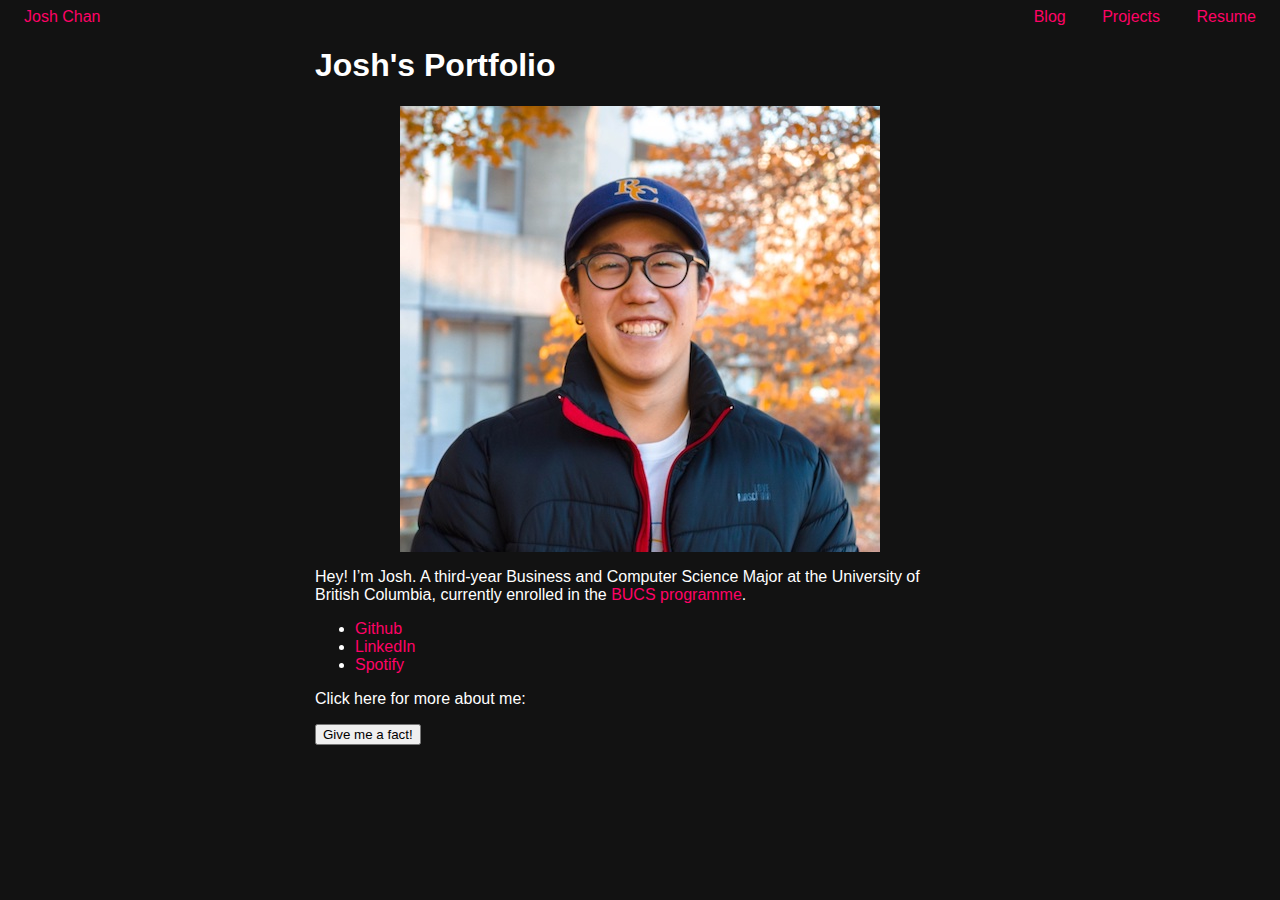
==== portfolio/src/main/webapp/index.html @ ab5fe35b "Add social links to main page" ====
<!DOCTYPE html>
<html>

<head>
  <meta charset="UTF-8">
  <title>Josh Chan</title>
  <link rel="stylesheet" href="style.css">
  <script src="script.js"></script>
</head>

<body>
  <div class="navbar">
    <a href="index.html">Josh Chan</a>
    <div class="navbar-right">
      <a href="blog.html">Blog</a>
      <a href="projects.html">Projects</a>
      <a href="public/JoshChan_Resume.pdf">Resume</a>
    </div>
  </div>
  <div id="content">
    <h1>Josh's Portfolio</h1>
    <img src="public/images/profile.jpg"
      alt="A very handsome photo of Josh Chan." />
    <p>Hey! I’m Josh. A third-year Business and Computer Science Major
      at the University of British Columbia, currently enrolled in the <a
        href="https://mybcom.sauder.ubc.ca/courses-money-enrolment/program-requirements/combined-major-in%C2%A0business-and-computer-science">
        BUCS programme</a>.
    </p>

    <ul>
      <li>
        <a href="https://github.com/joshflchan">
          Github
        </a>
      </li>
      <li>
        <a href="https://www.linkedin.com/in/joshflchan">
          LinkedIn
        </a>
      </li>
      <li>
        <a href="https://open.spotify.com/user/sonnet69?si=UtLNPTkgTKuKOWOkv4039w">
          Spotify
        </a>
      </li>
    </ul>

    <p>Click here for more about me:</p>
    <button onclick="addRandomFact()">Give me a fact!</button>
    <div id="fact-container"></div>
  </div>
</body>

</html>
---- portfolio/src/main/webapp/style.css ----
a, a:visited {
  text-decoration: none;
}

a:link, a:visited {
  color: #ff0266
}

body {
  background-color: #121212;
  color: #ffffff;
  font-family: 'Roboto', sans-serif;
}

#content {
  margin-left: auto;
  margin-right: auto;
  width: 650px;
}

#greeting-container {
  margin-top: 20px;
}

.navbar a {
  padding: 14px 16px;
  text-align: center;
}

.navbar-right {
  float: right;
}

.post {
  border: 1px solid #ffffff;
  margin: 20px 10px;
  padding: 10px 20px;
}

img {
  display: block;
  margin-left: auto;
  margin-right: auto;
  max-width: 100%;
}

h2, h4 {
  color: #ff7597;
}
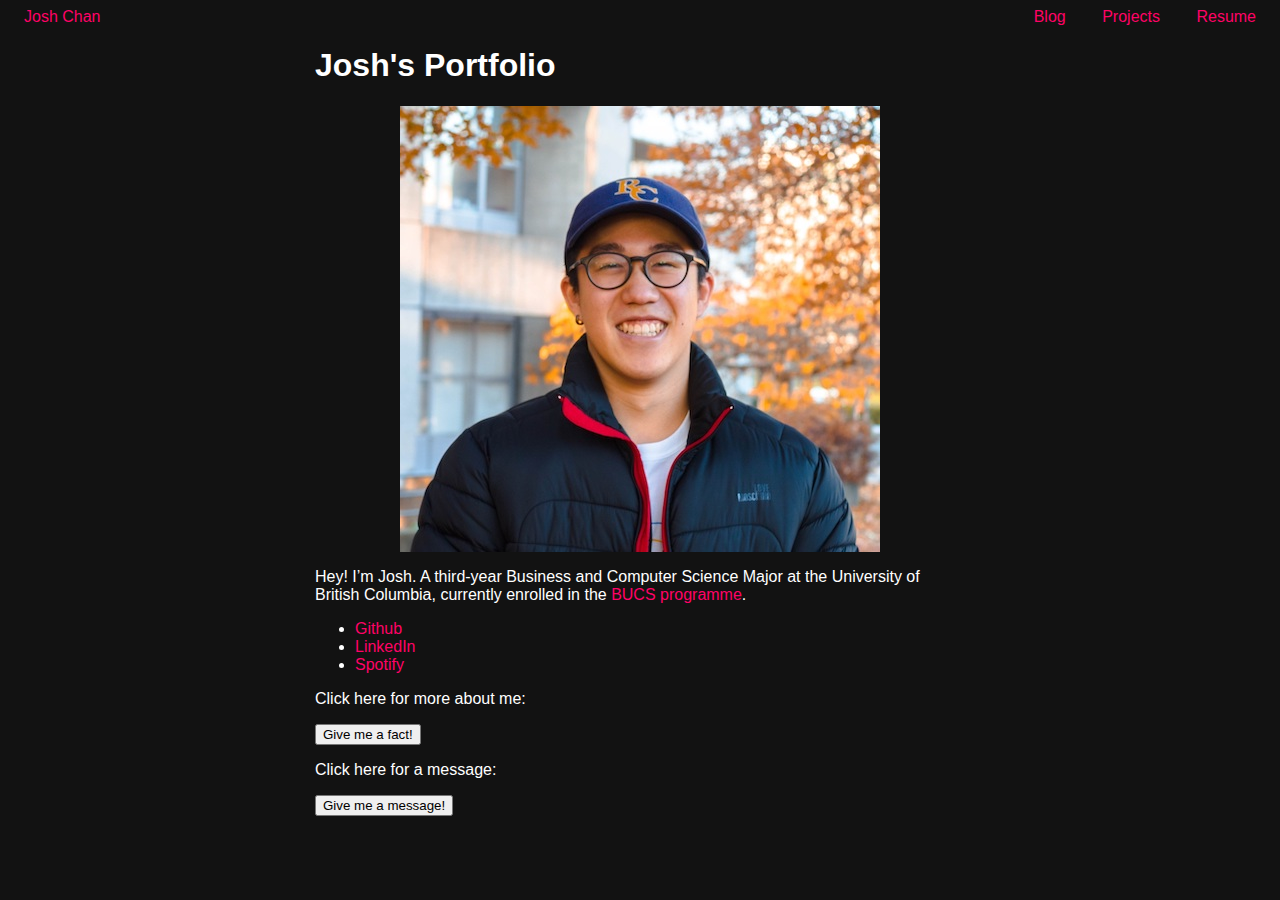
==== commit 646d1202: "Add function to fetch content from DataServlet and display on main page" ====
--- a/portfolio/src/main/webapp/index.html
+++ b/portfolio/src/main/webapp/index.html
@@ -28,16 +28,8 @@
     </p>
 
     <ul>
-      <li>
-        <a href="https://github.com/joshflchan">
-          Github
-        </a>
-      </li>
-      <li>
-        <a href="https://www.linkedin.com/in/joshflchan">
-          LinkedIn
-        </a>
-      </li>
+      <li><a href="https://github.com/joshflchan">Github</a></li>
+      <li><a href="https://www.linkedin.com/in/joshflchan">LinkedIn</a></li>
       <li>
         <a href="https://open.spotify.com/user/sonnet69?si=UtLNPTkgTKuKOWOkv4039w">
           Spotify
@@ -48,6 +40,10 @@
     <p>Click here for more about me:</p>
     <button onclick="addRandomFact()">Give me a fact!</button>
     <div id="fact-container"></div>
+
+    <p>Click here for a message:</p>
+    <button onclick="getMessage()">Give me a message!</button>
+    <div id="message-container"></div>
   </div>
 </body>
 
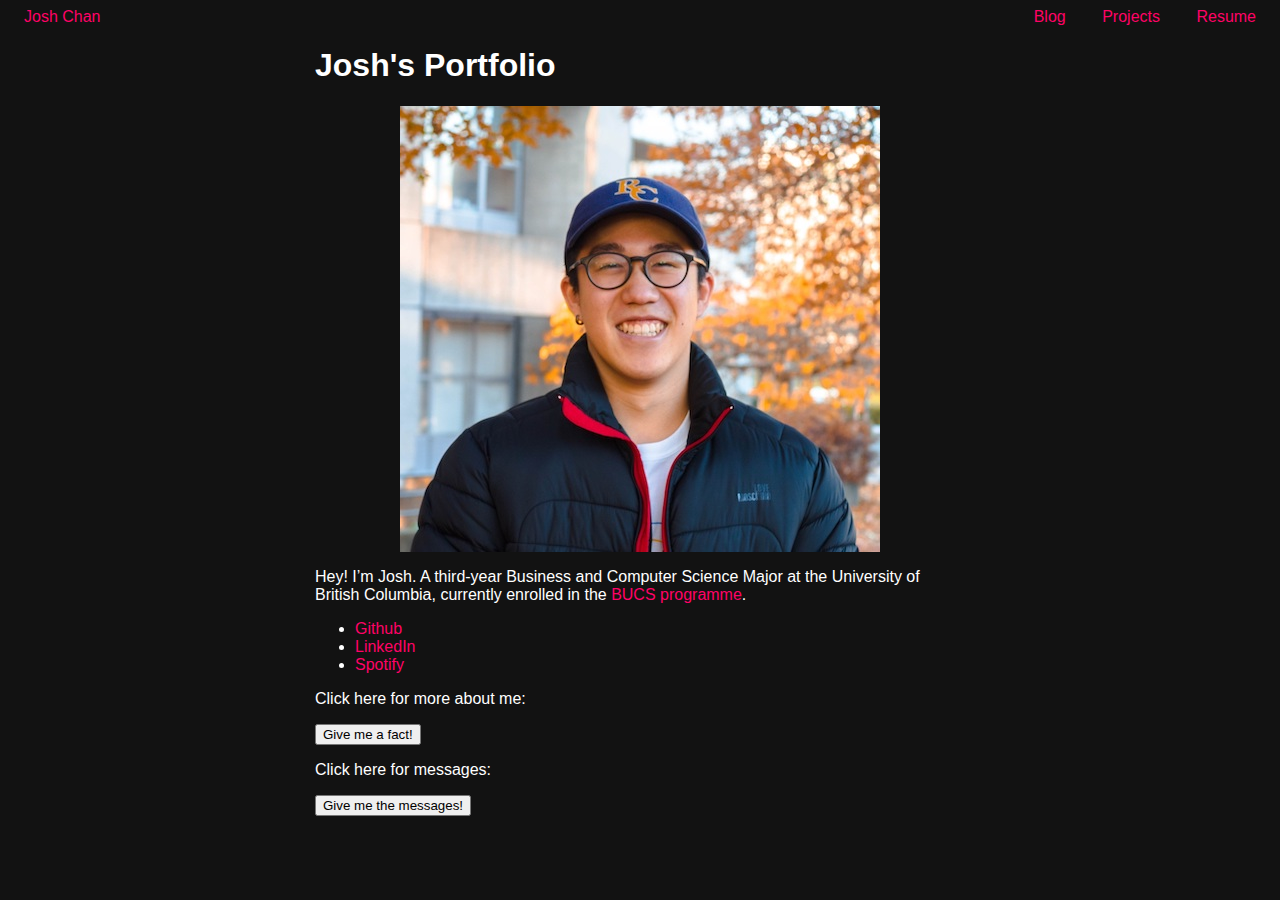
==== commit c72ebe08: "Modify script to fetch JSON from servlet and add to DOM" ====
--- a/portfolio/src/main/webapp/index.html
+++ b/portfolio/src/main/webapp/index.html
@@ -41,8 +41,8 @@
     <button onclick="addRandomFact()">Give me a fact!</button>
     <div id="fact-container"></div>
 
-    <p>Click here for a message:</p>
-    <button onclick="getMessage()">Give me a message!</button>
+    <p>Click here for messages:</p>
+    <button onclick="getMessages()">Give me the messages!</button>
     <div id="message-container"></div>
   </div>
 </body>
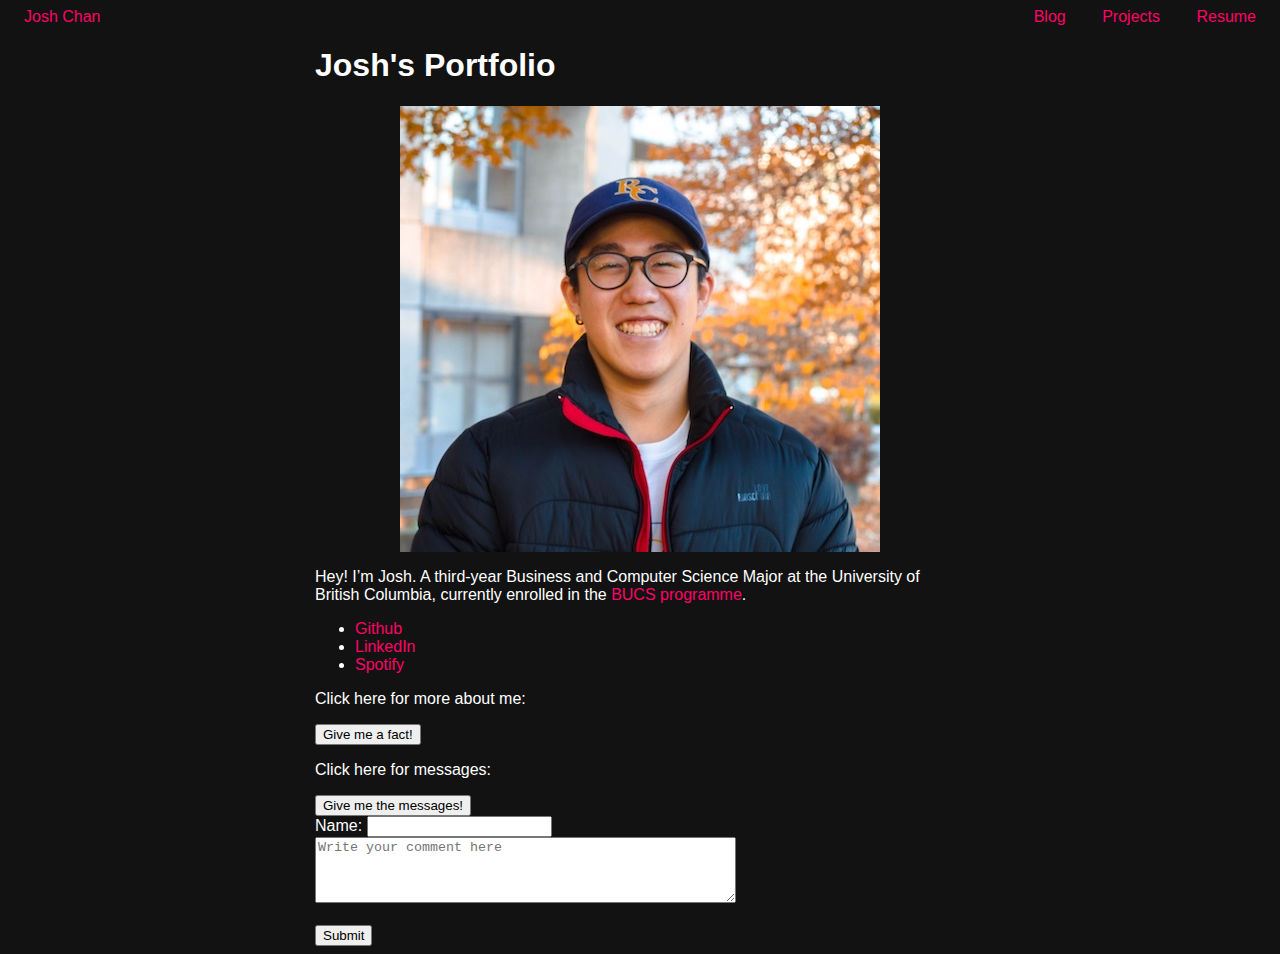
==== commit e00448a9: "Add form element to main html page" ====
--- a/portfolio/src/main/webapp/index.html
+++ b/portfolio/src/main/webapp/index.html
@@ -44,6 +44,19 @@
     <p>Click here for messages:</p>
     <button onclick="getMessages()">Give me the messages!</button>
     <div id="message-container"></div>
+
+    <form action="/data" method="POST">
+
+      <label for="commenter-name">Name:</label>
+      <input type="text" name="commenter-name" value="">
+      <br>
+      <label for="text-input"></label>
+      <textarea name="text-input" placeholder="Write your comment here" 
+        rows="4" cols="50"></textarea>
+      <br/><br/>
+
+      <input type="submit" />
+    </form>
   </div>
 </body>
 
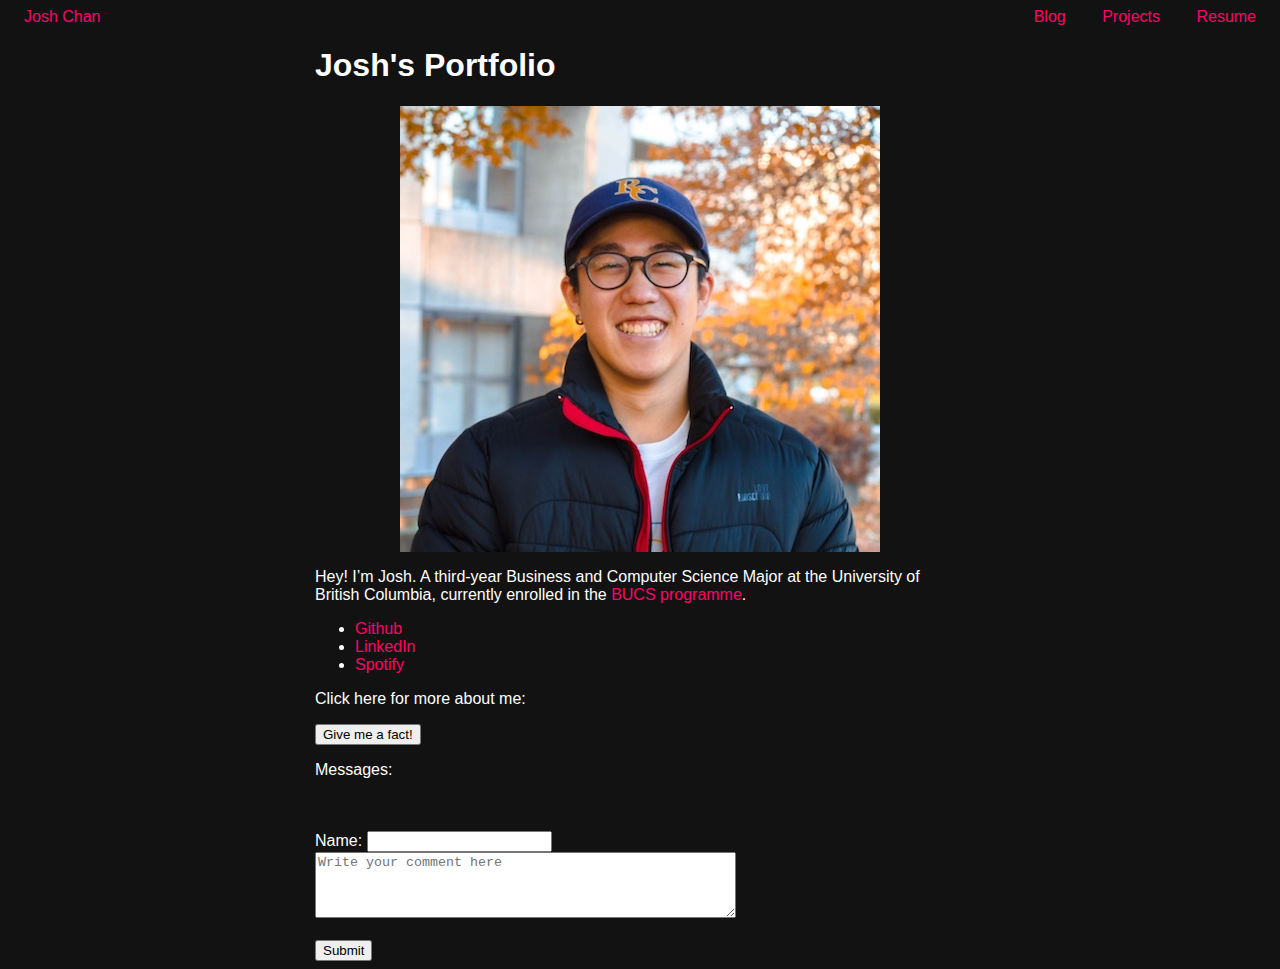
==== commit e99da908: "Update message-container to display onload" ====
--- a/portfolio/src/main/webapp/index.html
+++ b/portfolio/src/main/webapp/index.html
@@ -8,7 +8,7 @@
   <script src="script.js"></script>
 </head>
 
-<body>
+<body onload="getMessages()">
   <div class="navbar">
     <a href="index.html">Josh Chan</a>
     <div class="navbar-right">
@@ -41,9 +41,9 @@
     <button onclick="addRandomFact()">Give me a fact!</button>
     <div id="fact-container"></div>
 
-    <p>Click here for messages:</p>
-    <button onclick="getMessages()">Give me the messages!</button>
+    <p>Messages:</p>
     <div id="message-container"></div>
+    <br><br/>
 
     <form action="/data" method="POST">
 
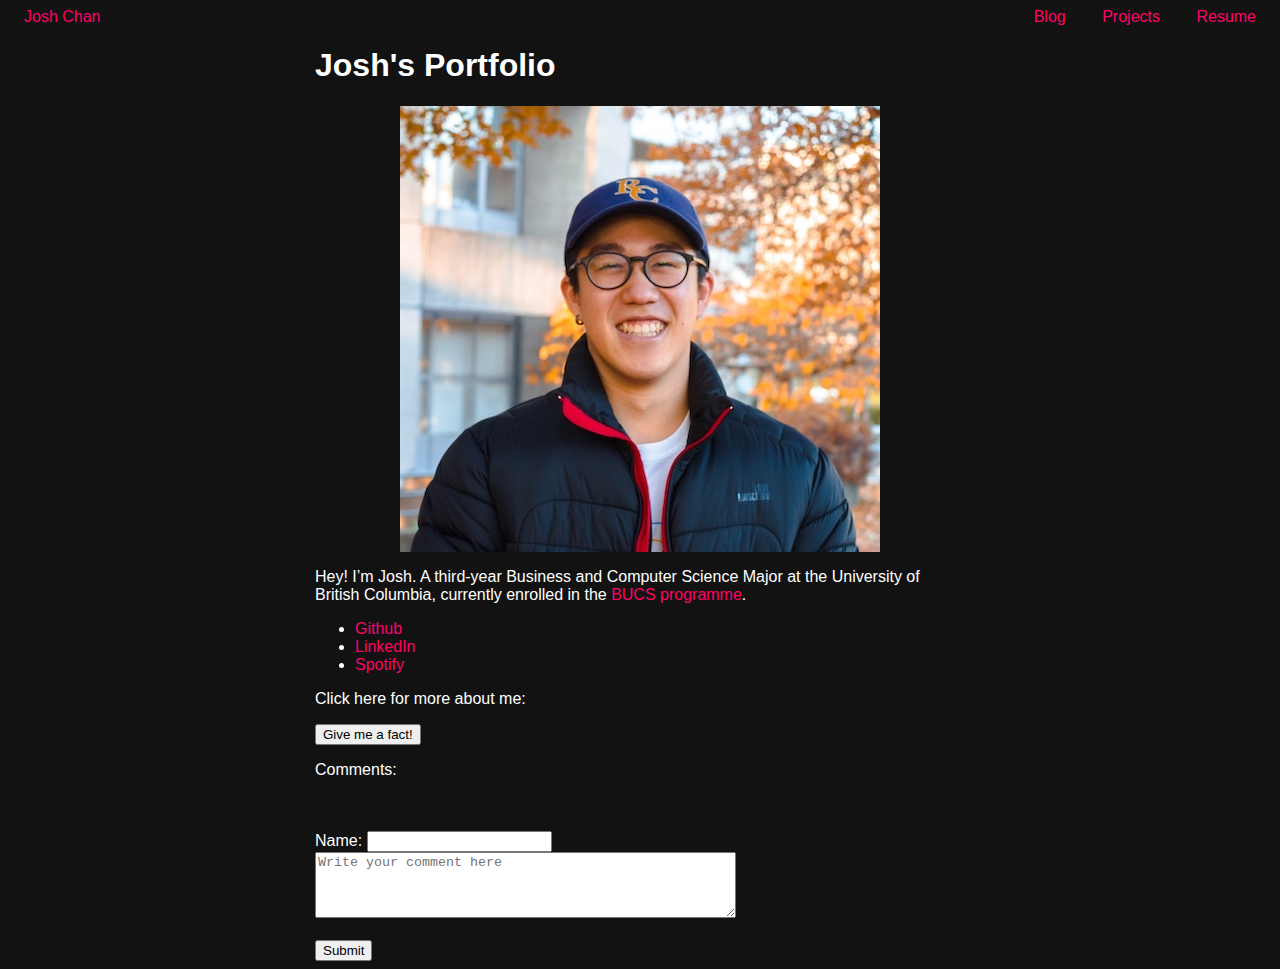
==== commit 4fdc455e: "Replace instances of 'message' with 'comment' for consistency" ====
--- a/portfolio/src/main/webapp/index.html
+++ b/portfolio/src/main/webapp/index.html
@@ -8,7 +8,7 @@
   <script src="script.js"></script>
 </head>
 
-<body onload="getMessages()">
+<body onload="getComments()">
   <div class="navbar">
     <a href="index.html">Josh Chan</a>
     <div class="navbar-right">
@@ -41,8 +41,8 @@
     <button onclick="addRandomFact()">Give me a fact!</button>
     <div id="fact-container"></div>
 
-    <p>Messages:</p>
-    <div id="message-container"></div>
+    <p>Comments:</p>
+    <div id="comment-container"></div>
     <br><br/>
 
     <form action="/data" method="POST">
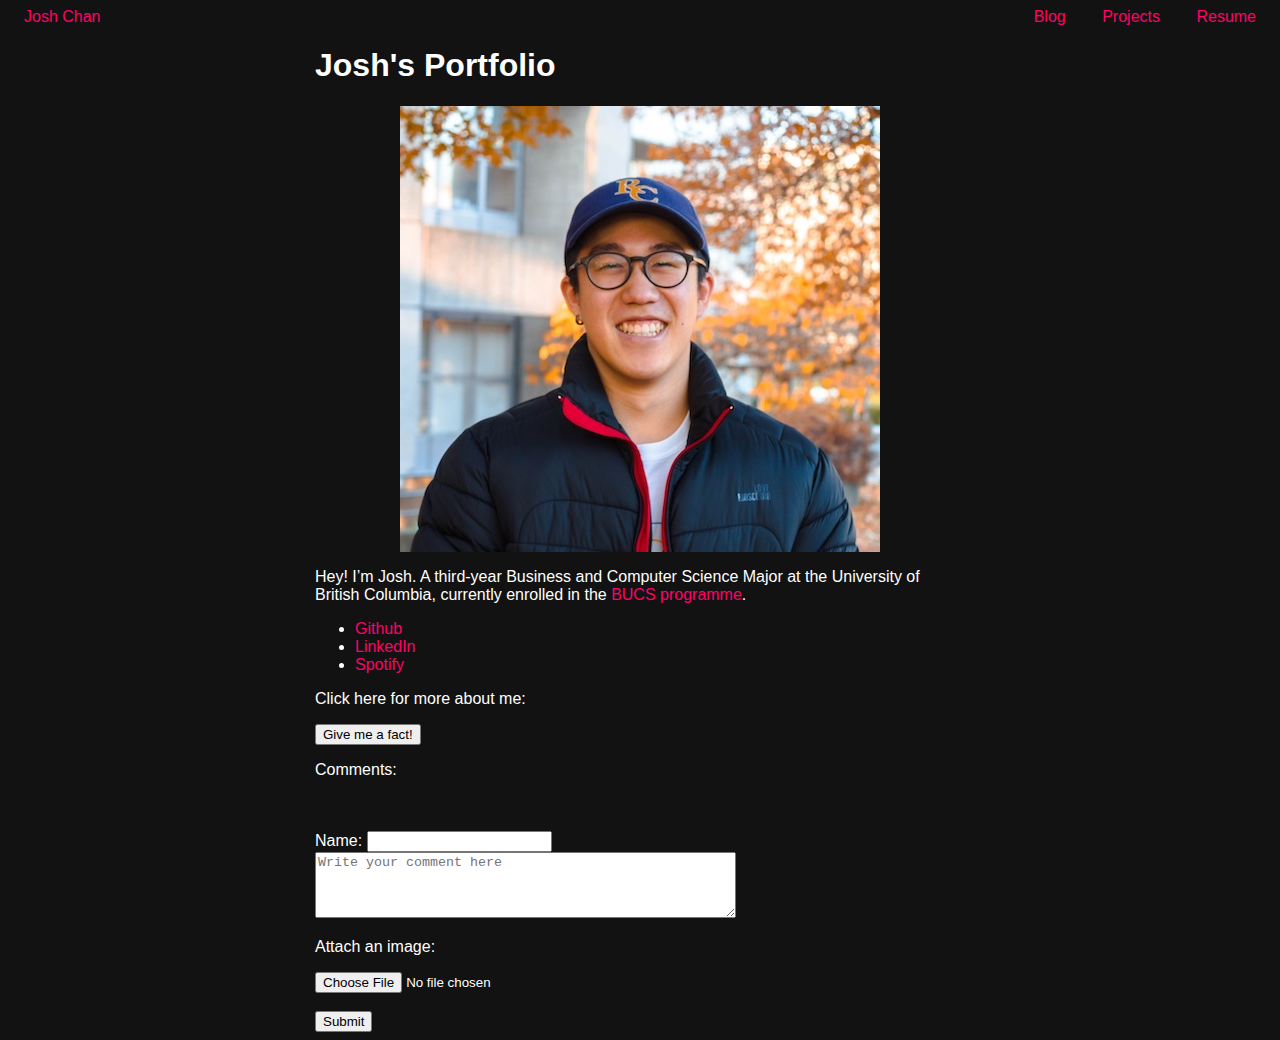
==== commit ddffb011: "Add file upload input and fetch blobstore URL" ====
--- a/portfolio/src/main/webapp/index.html
+++ b/portfolio/src/main/webapp/index.html
@@ -8,7 +8,7 @@
   <script src="script.js"></script>
 </head>
 
-<body onload="getComments()">
+<body onload="getComments(); fetchBlobstoreUrl()">
   <div class="navbar">
     <a href="index.html">Josh Chan</a>
     <div class="navbar-right">
@@ -45,7 +45,7 @@
     <div id="comment-container"></div>
     <br><br/>
 
-    <form action="/data" method="POST">
+    <form id="comment-form" method="POST" enctype="multipart/form-data">
 
       <label for="commenter-name">Name:</label>
       <input type="text" name="commenter-name" value="">
@@ -53,6 +53,9 @@
       <label for="text-input"></label>
       <textarea name="text-input" placeholder="Write your comment here" 
         rows="4" cols="50"></textarea>
+      <br>
+      <p>Attach an image:</p>
+      <input type="file" name="image">
       <br/><br/>
 
       <input type="submit" />
